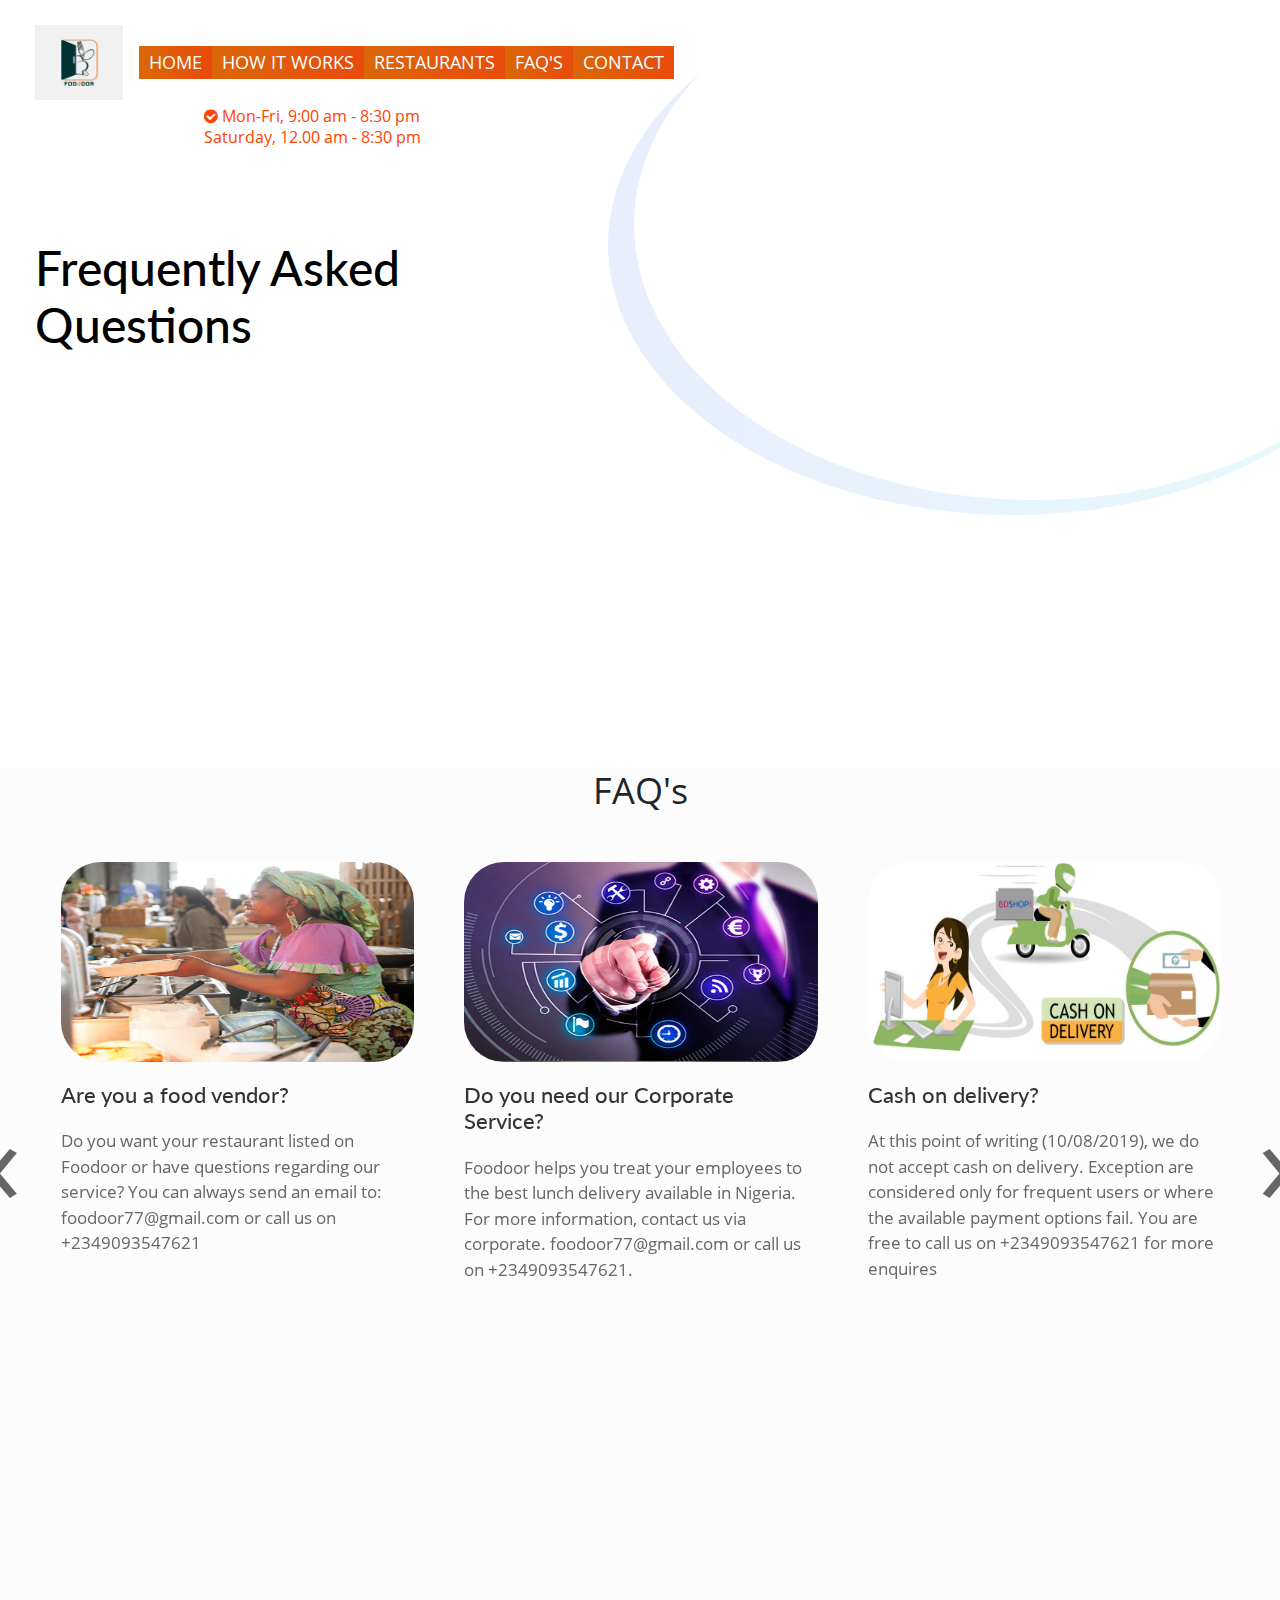
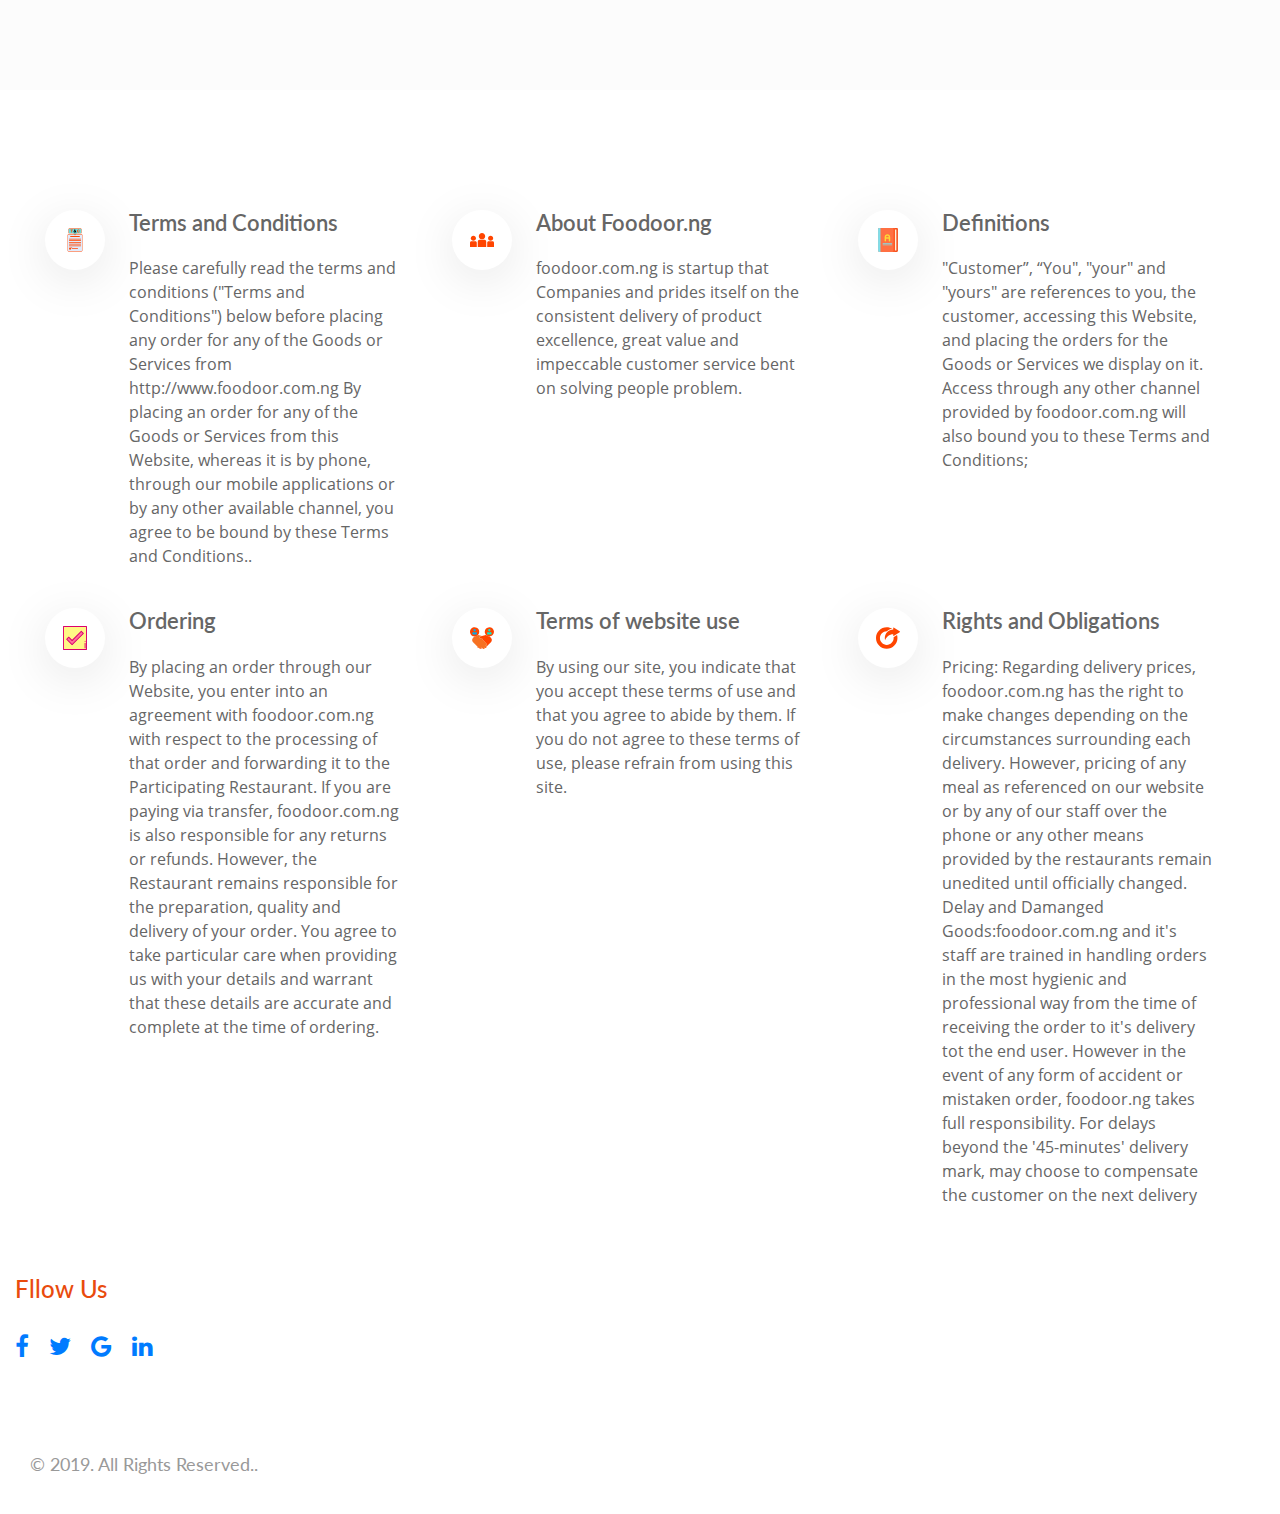
==== faq.html @ 5216e7ac "updated" ====
<!doctype html>

<html lang="en">

<head>
    <!-- Required meta tags -->
    <meta charset="utf-8">
    <meta name="viewport" content="width=device-width, initial-scale=1, shrink-to-fit=no">
    <link href="https://fonts.googleapis.com/icon?family=Material+Icons" rel="stylesheet">
    <!-- awesone fonts css-->
    <link href="css/font-awesome.css" rel="stylesheet" type="text/css">
    <!-- owl carousel css-->
    <link rel="stylesheet" href="owl-carousel/assets/owl.carousel.min.css" type="text/css">
    <!-- Bootstrap CSS -->
    <link rel="stylesheet" href="css/bootstrap.min.css">
    <!-- custom CSS -->
    <link rel="stylesheet" href="css/style.css">
    <title>Foodoor-Best Food delivery service</title>
    <style>

    </style>
</head>

<body>
    <nav class="navbar navbar-expand-lg navbar-light bg-light bg-transparent" id="gtco-main-nav">
        <div class="container"><img src="images/foodoor logo.jpeg" class="navbar-brand" width=88px>
            <button class="navbar-toggler" data-target="#my-nav" onclick="myFunction(this)" data-toggle="collapse"><span
                    class="bar1"></span> <span class="bar2"></span> <span class="bar3"></span></button>
            <div id="my-nav" class="collapse navbar-collapse">
                <ul class="navbar-nav mr-auto">
                    <li class="nav-item"><a class="nav-link" href="index.html">Home</a></li>
                    <li class="nav-item"><a class="nav-link" href="howitwork.html">How it works</a></li>
                    <li class="nav-item"><a class="nav-link" href="index.html">Restaurants</a></li>
                    <li class="nav-item"><a class="nav-link" href="#">FAQ's</a></li>
                    <li class="nav-item"><a class="nav-link" href="index.html">Contact</a></li>
                </ul>
            </div>
        </div>
    </nav>
    <br>
    <div class="hidden-xs">
        <span class="pll mbs bold mon">
            <i class="fa fa-check-circle pos-absolute"></i>
            Mon-Fri, 9:00 am - 8:30 pm
        </span>
        <h6 class="pll mtn sun">Saturday, 12.00 am - 8:30 pm</h6>
    </div>


    <div class="container-fluid gtco-banner-area">
        <div class="container">
            <div class="row">
                <div class="col-md-6">
                    <h1> <span>Frequently Asked Questions</span> </h1>
                 </div>
                <div class="col-md-6">
                    <div class="card"><img class="card-img-top img-fluid"
                            src="images/svg/faq.svg" alt=""></div>
                </div>
            </div>
        </div>
    </div>
            <div class="container-fluid gtco-news" id="news">
                    <div class="container">
                        <h2>FAQ's</h2>
                        <div class="owl-carousel owl-carousel2 owl-theme">
                            <div>
                                <div class="card text-center"><img class="card-img-top" src="images/food vendor.jpg" alt=""
                                        height="200px">
                                    <div class="card-body text-left pr-0 pl-0">
                                        <h5>Are you a food vendor? </h5>
                                        <p class="card-text"> Do you want your restaurant listed on Foodoor or have questions
                                            regarding our service?
                                            You can always send an email to: foodoor77@gmail.com or call us on +2349093547621
                                        </p>
                                    </div>
                                </div>
                            </div>
                            <div>
                                <div class="card text-center"><img class="card-img-top" src="images/news2.jpg" alt=""
                                        height="200px">
                                    <div class="card-body text-left pr-0 pl-0">
                                        <h5>Do you need our Corporate Service?</h5>
                                        <p class="card-text">Foodoor helps you treat your employees to the best lunch delivery
                                            available in Nigeria. For more information,
                                            contact us via corporate. foodoor77@gmail.com or call us on +2349093547621.</p>
                                    </div>
                                </div>
                            </div>
                            <div>
                                <div class="card text-center"><img class="card-img-top"
                                        src="images/cash-on-delivery-process.jpg" alt="" height="200px">
                                    <div class="card-body text-left pr-0 pl-0">
                                        <h5>Cash on delivery? </h5>
                                        <p class="card-text">At this point of writing (10/08/2019), we do not accept cash on
                                            delivery.
                                            Exception are considered only
                                            for frequent users or where the available payment options fail.
                                            You are free to call us on +2349093547621 for more enquires</p>
                                    </div>
                                </div>
                            </div>
                            <div>
                                <div class="card text-center"><img class="card-img-top" src="images/FAQ-myorder.jpg" alt=""
                                        height="200px">
                                    <div class="card-body text-left pr-0 pl-0">
                                        <h5>What happens when i place an order? </h5>
                                        <p class="card-text">After you place your order,we start handling it right away.
                                            We do all that we can to get your food delivered as quickly as possible.
                                            However, sometimes restaurants receive very large amount of orders,
                                            or drivers get stuck in heavy traffic - this unfortunately might cause delays.
                                            If the amount of time you’ve waited has exceeded the estimated delivery time
                                            which is usually within 30-45 Minutes, you can contact us and we’ll look into what’s
                                            going on.
                                        </p>
        
                                    </div>
                                </div>
                            </div>
                            <div>
                                <div class="card text-center"><img class="card-img-top"
                                        src="images/advice-for-how-to-order-food-online-2-638.jpg" alt="" height="200px">
                                    <div class="card-body text-left pr-0 pl-0">
                                        <h5> How to order online? </h5>
                                        <p class="card-text"> There are three (6) steps. <br>
        
                                            <br> 1. Call us to order or chat us via Whatsapp messenger <br>
        
                                            <br> 2. Location: Tell us your area you want your food delivered <br>
        
                                            <br> 3. Select: Pick a restaurant and go through the variety of meals on their menu
                                            at <a href="foodoor.com.ng">Foodoor</a> before placing your order <br>
        
                                            <br> 4. Checkout: your bill will be sent to you via text message <br>
        
                                            <br> 5. Payment: Make the exact payment via the available payment options <br>
        
                                            <br> 6.Relax: Your order is on the way.</p>
                                    </div>
                                </div>
                            </div>
                        </div>
                    </div>
                </div>
        




<footer class="container-fluid" id="gtco-footer">
         <div class="container-fluid gtco-features-list">
                <div class="container">
                    <div class="row">
                        <div class="media col-md-6 col-lg-4">
                            <div class="oval mr-4"><img class="align-self-start" src="images/terms-and-conditions.svg"
                                    alt="">
                            </div>
                            <div class="media-body">
                                <h5 class="mb-0">Terms and Conditions</h5>
                                Please carefully read the terms and conditions ("Terms and Conditions") below before
                                placing any order for any of the Goods or Services from http://www.foodoor.com.ng
                                By placing an order for any of the Goods or Services from this Website, whereas it is by
                                phone,
                                through our mobile applications or
                                by any other available channel, you agree to be bound by these Terms and Conditions..
                            </div>
                        </div>
                        <div class="media col-md-6 col-lg-4">
                            <div class="oval mr-4"><img class="align-self-start" src="images/about-us-svgrepo-com.svg"
                                    alt=""></div>
                            <div class="media-body">
                                <h5 class="mb-0">About Foodoor.ng</h5>
                                foodoor.com.ng is startup that Companies and prides itself on the consistent
                                delivery of product excellence, great value and impeccable customer service bent on solving
                                people problem.
                            </div>
                        </div>
                        <div class="media col-md-6 col-lg-4">
                            <div class="oval mr-4"><img class="align-self-start" src="images/book.svg" alt="">
                            </div>
                            <div class="media-body">
                                <h5 class="mb-0">Definitions</h5>
                                "Customer”, “You", "your" and "yours" are references to you, the customer,
                                accessing this Website, and placing the orders for the Goods or Services we display on it.
                                Access through any other channel provided by foodoor.com.ng will also bound you to these
                                Terms and Conditions;
                            </div>
                        </div>
                        <div class="media col-md-6 col-lg-4">
                            <div class="oval mr-4"><img class="align-self-start" src="images/checked-tick-svgrepo-com.svg"
                                    alt=""></div>
                            <div class="media-body">
                                <h5 class="mb-0">Ordering</h5>
                                By placing an order through our Website, you enter into an agreement with foodoor.com.ng
                                with respect to the processing of that order and forwarding it to the Participating
                                Restaurant. If you are paying via transfer, foodoor.com.ng is also responsible for any
                                returns
                                or refunds. However, the Restaurant remains responsible for the preparation,
                                quality and delivery of your order. You agree to take particular care when providing
                                us with your details and warrant that these details are accurate and complete at the time of
                                ordering.
    
                            </div>
                        </div>
                        <div class="media col-md-6 col-lg-4">
                            <div class="oval mr-4"><img class="align-self-start" src="images/connection.svg" alt=""></div>
                            <div class="media-body">
                                <h5 class="mb-0">Terms of website use</h5>
                                By using our site, you indicate that you accept these terms of use and that you agree to
                                abide by them.
                                If you do not agree to these terms of use, please refrain from using this site.
                            </div>
                        </div>
                        <div class="media col-md-6 col-lg-4">
                            <div class="oval mr-4"><img class="align-self-start"
                                    src="images/right-arrow-next-button-svgrepo-com.svg" alt=""></div>
                            <div class="media-body">
                                <h5 class="mb-0">Rights and Obligations</h5>
                                Pricing: Regarding delivery prices, foodoor.com.ng has the right to make changes
                                depending on the circumstances surrounding each delivery. However, pricing of
                                any meal as referenced on our website or by any of our staff over the phone or
                                any other means provided by the restaurants remain unedited until officially changed.
                                Delay and Damanged Goods:foodoor.com.ng and it's staff are trained in
                                handling orders in the most hygienic and professional way from the time of
                                receiving the order to it's delivery tot the end user. However in the event of
                                any form of accident or mistaken order, foodoor.ng takes full responsibility.
                                For delays beyond the '45-minutes' delivery mark,
                                may choose to compensate the customer on the next delivery
                            </div>
                        </div>
                    </div>
                </div>
            </div>
    

    <div class="row follows">
        <h4 class="mt-5">Fllow Us</h4>
        <ul class="nav follow-us-nav">
            <li class="nav-item"><a class="nav-link pl-0" href="http://fb.me/foodoor77"><i
                        class="fa fa-facebook" aria-hidden="true"></i></a></li>
            <li class="nav-item"><a class="nav-link" href="#"><i class="fa fa-twitter"
                        aria-hidden="true"></i></a></li>
            <li class="nav-item"><a class="nav-link" href="#"><i class="fa fa-google"
                        aria-hidden="true"></i></a></li>
            <li class="nav-item"><a class="nav-link" href="#"><i class="fa fa-linkedin"
                        aria-hidden="true"></i></a></li>

        </ul>
    </div>
    <div class="col-12">
        <p>&copy; 2019. All Rights Reserved..</p>
    </div>
</div>
</div>
</div>
</div>
<div id='tawk_5d5dae3677aa790be3301d8b'></div>
<!--Start of Tawk.to Script-->
<script type="text/javascript">
var Tawk_API=Tawk_API||{}, Tawk_LoadStart=new Date(); Tawk_API.embedded='tawk_5d5dae3677aa790be3301d8b';
(function(){
var s1=document.createElement("script"),s0=document.getElementsByTagName("script")[0];
s1.async=true;
s1.src='https://embed.tawk.to/5d5dae3677aa790be3301d8b/1dir3nml4';
s1.charset='UTF-8';
s1.setAttribute('crossorigin','*');
s0.parentNode.insertBefore(s1,s0);})();
</script>
<!--End of Tawk.to Script-->
</footer>


<script src="https://www.gstatic.com/firebasejs/6.4.0/firebase-app.js"></script>
<script src="https://www.gstatic.com/firebasejs/6.4.0/firebase-firestore.js"></script>
<!-- Optional JavaScript -->
<!-- jQuery first, then Popper.js, then Bootstrap JS -->
<script src="js/jquery-3.3.1.slim.min.js"></script>
<script src="js/popper.min.js"></script>
<script src="js/bootstrap.min.js"></script>
<!-- owl carousel js-->
<script src="owl-carousel/owl.carousel.min.js"></script>
<script src="js/main.js"></script>
<script>
function myFunction() {
var x = document.getElementById("myDIV");
if (x.style.display === "none") {
x.style.display = "block";
x.style.transition = "0.6";
x.style.transition = "width 10s";
} else {
x.style.display = "none";
x.style.transition = "width 2s";
}
}

var firebaseConfig = {
apiKey: "AIzaSyDHpuNeJrX38DSrdvi5j8j_zLeifFParaI",
authDomain: "foodoor-fa81e.firebaseapp.com",
databaseURL: "https://project-id.firebaseio.com",
projectId: "foodoor-fa81e"
};

firebase.initializeApp(firebaseConfig);
var db = firebase.firestore();



$('button#send_message').on('click', function () {


$fullname = $('#fullname');
$email = $('#email');
$message = $('#message');

fullname = fullname.value;
email = email.value;
message = message.value;

// dont forget to validate your form
console.log(fullname, email, message);

db.collection("cantact_messages").add({
fullname: fullname,
email: email,
message: message
});

console.log('message sent');
});
</script>


</body>

</html>
---- css/style.css ----
/*
  /** hide <a href="#">READ MORE <i class="fa fa-angle-right" aria-hidden="true"></i></a> 
 */
 html {
  scroll-behavior: smooth;
}
@font-face {
  font-family: "Lato-Regular";
  src: url(../fonts/Lato-Regular.ttf);
}
@font-face {
  font-family: "Lato-Black";
  src: url(../fonts/Lato-Black.ttf);
}
@font-face {
  font-family: "Lato-Bold";
  src: url(../fonts/Lato-Bold.ttf);
}
@font-face {
  font-family: "Lato-Light";
  src: url(../fonts/Lato-Light.ttf);
}
@font-face {
  font-family: "Lato-Medium";
  src: url(../fonts/Lato-Medium.ttf);
}
@font-face {
  font-family: "Lato-Semibold";
  src: url(../fonts/Lato-Semibold.ttf);
}
@font-face {
  font-family: "OpenSans-Bold";
  src: url(../fonts/OpenSans-Bold.ttf);
}
@font-face {
  font-family: "OpenSans-Regular";
  src: url(../fonts/OpenSans-Regular.ttf);
}
@font-face {
  font-family: "OpenSans-Semibold";
  src: url(../fonts/OpenSans-Semibold.ttf);
}
.pulse-button {

  top: 56px;

  box-shadow: 0 0 0 0 #db6708;
  border-radius: 50%;
  background-color: #e94b0d;
  background-size: cover;
  cursor: pointer;
  -webkit-animation: pulse 1.25s infinite cubic-bezier(0.66, 0, 0, 1);
-moz-animation: pulse 1.25s infinite cubic-bezier(0.66, 0, 0, 1);
-ms-animation: pulse 1.25s infinite cubic-bezier(0.66, 0, 0, 1);
animation: pulse 1.25s infinite cubic-bezier(0.66, 0, 0, 1);
}
.pulse-button:hover {
-webkit-animation: none;-moz-animation: none;-ms-animation: none;animation: none;
}

@-webkit-keyframes pulse {to {box-shadow: 0 0 0 45px rgba(232, 76, 61, 0);}}
@-moz-keyframes pulse {to {box-shadow: 0 0 0 45px rgba(232, 76, 61, 0);}}
@-ms-keyframes pulse {to {box-shadow: 0 0 0 45px rgba(232, 76, 61, 0);}}
@keyframes pulse {to {box-shadow: 0 0 0 45px rgba(232, 76, 61, 0);}}
p {
  font-family: "OpenSans-Regular";
  color: #666666;
  font-size: 18px;
}

body {
  overflow: hidden;
  overflow-y: auto;
  font-family: "OpenSans-Regular";
}

@media (min-width: 1200px) {
  .container {
    max-width: 1240px;
  }
}
#gtco-main-nav {
  padding: 20px 0;
}
#gtco-main-nav .navbar-brand {
  font-size: 36px;
  font-family: "Lato-Black";
  text-transform: uppercase;
  background: -webkit-linear-gradient(left, #db6708, #e94b0d);
  background: -ms-linear-gradient(left, #db6708, #e94b0d);
  background: -moz-linear-gradient(left, #db6708, #e94b0d);
  background: -o-linear-gradient(left, #db6708, #e94b0d);
  -webkit-background-clip: text;
  -ms-background-clip: text;
  -o-background-clip: text;
  -webkit-text-fill-color: transparent;
  -ms-text-fill-color: transparent;
  -o-text-fill-color: transparent;
}

#gtco-main-nav .bar1, #gtco-main-nav .bar2, #gtco-main-nav .bar3 {
  width: 25px;
  height: 2px;
  background-color: #db6708;
  margin: 5px 0;
  transition: 0.4s;
  display: block;
  position: relative;
}
#gtco-main-nav .change .bar1 {
  -webkit-transform: rotate(-42deg) translate(-2px, 6px);
  transform: rotate(-42deg) translate(-2px, 6px);
}
#gtco-main-nav .change .bar2 {
  opacity: 0;
}
#gtco-main-nav .change .bar3 {
  -webkit-transform: rotate(46deg) translate(-4px, -8px);
  transform: rotate(46deg) translate(-4px, -8px);
}
#gtco-main-nav .navbar-nav li a {
  font-family: "OpenSans-Regular";
  font-size: 18px;
  background: -webkit-linear-gradient(left, #db6708, #e94b0d);
  background: -ms-linear-gradient(left,   #db6708, #e94b0d);
  background: -moz-linear-gradient(left,  #db6708, #e94b0d);
  background: -o-linear-gradient(left,  #db6708, #e94b0d);
  padding: 3px 10px !important;
  text-transform: uppercase;
  color: white;
 
}
#gtco-main-nav form a.btn-info {
  background:  #e94b0d;
  border-color: #db6708;
}
#gtco-main-nav form a.btn-outline-dark {
  border-color: #db6708, #e94b0d;
  background-color: transparent;
}
@media (max-width: 991px) {
  #gtco-main-nav form a.btn-outline-dark {
    border-color: #e94b0d;
    color: #e94b0d;
  }
}
#gtco-main-nav::after {
  position: absolute;
  content: "";
  height: 600px;
  width: 900px;
  background-image: linear-gradient(-220deg,  white, white);
  left: 49.5%;
  top: -50px;
  z-index: -1;
  border-radius: 50% 0 50% 50%;
}
@media (max-width: 1400px) {
  #gtco-main-nav::after {
    height: 550px;
    width: 800px;
  }
}
@media (max-width: 1199px) {
  #gtco-main-nav::after {
    width: 700px;
  }
}
@media (max-width: 991px) {
  #gtco-main-nav::after {
    width: 55%;
    left: auto;
    right: 0;
  }
 }
@media (max-width: 600px) {
  #gtco-main-nav::after {
    width: 100%;
    height: 400px;
  }

}
#gtco-main-nav::before {
  position: absolute;
  content: "";
  height: 590px;
  width: 930px;
  background-image: -webkit-linear-gradient(to right, #e8eefc, #e6fafe);
  background-image: -moz-linear-gradient(to right, #e8eefc, #e6fafe);
  background-image: -ms-linear-gradient(to right, #e8eefc, #e6fafe);
  background-image: -o-linear-gradient(to right, #e8eefc, #e6fafe);
  background-image: linear-gradient(to right, #e8eefc, #e6fafe);
  left: 47.5%;
  top: -25px;
  z-index: -1;
  border-radius: 50% 0 50% 50%;
}
@media (max-width: 1400px) {
  #gtco-main-nav::before {
    height: 540px;
    width: 810px;
  }
  .mon{
    margin-left: 204px;
    position: absolute;
    margin-top: -45px;
    color: orangered;
  }
  .sun{
    margin-left: 204px;
    position: absolute;
    margin-top: -21px;
    color: orangered;
  }
  .pay{
    margin-left: 389px;
    position: absolute;
    margin-top: -44px;
    color: orangered;
  }
  .pod{
    margin-left: 547px;
    position: absolute;
    margin-top: -45px;
    color: orangered;
  }
  .dtime{
    margin-left: 389px;
    position: absolute;
    margin-top: -21px;
    color: orangered;
  }
}
@media (max-width: 1199px) {
  #gtco-main-nav::before {
    width: 710px;
  }
  .mon{
    margin-left: 144px;
    position: absolute;
    margin-top: -45px;
    color: orangered;
  }
  .sun{
    margin-left: 154px;
    position: absolute;
    margin-top: -21px;
    color: orangered;
  }
  .pay{
    margin-left: 389px;
    position: absolute;
    margin-top: -44px;
    color: orangered;
  }
  .pod{
    margin-left: 547px;
    position: absolute;
    margin-top: -45px;
    color: orangered;
  }
  .dtime{
    margin-left: 389px;
    position: absolute;
    margin-top: -21px;
    color: orangered;
  }
}
@media (max-width: 991px) {
  #gtco-main-nav::before {
    width: 55%;
    left: auto;
    right: 0;
  }
  .bestsell{
   margin-left: 465px;
}
  .mon{
    margin-left: 186px;
    position: absolute;
    margin-top: -122px;
    color: orangered;
}
.sun {
  margin-left: 199px;
  position: absolute;
  margin-top: -95px;
  color: orangered;
}
.pay {
margin-left: 424px;
position: absolute;
margin-top: -117px;
color: orangered;
}
.pod {
margin-left: 581px;
position: absolute;
margin-top: -118px;
color: orangered;
}
.dtime {
margin-left: 429px;
position: absolute;
margin-top: -93px;
color: orangered;
}
}
@media (max-width: 600px) {
  #gtco-main-nav::before {
    width: 100%;
    height: 390px;
  }
  .mon{
    margin-left: 96px;
    position: absolute;
    margin-top: -122px;
    color: orangered;
}
.sun {
  margin-left: 109px;
  position: absolute;
  margin-top: -95px;
  color: orangered;
}
.pay {
margin-left: 334px;
position: absolute;
margin-top: -117px;
color: orangered;
}
.pod {
margin-left: 491px;
position: absolute;
margin-top: -118px;
color: orangered;
}
.dtime {
margin-left: 339px;
position: absolute;
margin-top: -93px;
color: orangered;
}

}

.gtco-banner-area a, .gtco-feature a, .gtco-features a, .gtco-news .owl-carousel .card a, #gtco-footer .submit-button {
  background-image: -moz-linear-gradient(0deg, #e94b0dd8 0%, #db6708b2 100%);
  background-image: -webkit-linear-gradient(0deg, #e94b0dd8 0%, #db6708b2 100%);
  background-image: -ms-linear-gradient(0deg, #e94b0dd8 0%, #db6708b2 100%);
  font-size: 18px;
  font-family: "OpenSans-Semibold";
  color: #fff;
  border-radius: 50px;
  padding: 0px 32px;
  display: inline-block;
  text-transform: uppercase;
  padding-right: 30px;;
  text-decoration: none !important;
}
.gtco-banner-area a .fa, .gtco-feature a .fa, .gtco-features a .fa, .gtco-news .owl-carousel .card a .fa, #gtco-footer .submit-button .fa {
  background: #fff;
  border-radius: 50%;
  height: 32px;
  width: 32px;
  color: #db6708b2;
  font-size: 22px;
  text-align: center;
  padding-top: 5px;
  margin-left: 15px;
}

.gtco-feature h2, .gtco-features h2 {
  font-family: "Lato-Regular";
  color: #000000;
  font-size: 36px;
  margin-bottom: 30px;
}

.card {
  border: none;
  background: transparent;
}

.gtco-banner-area {
  margin-top: 20px;
  min-height: 500px;
}
.gtco-banner-area h1 {
  font-family: "Lato-Light";
  font-size: 48px;
  color: #000000;
  max-width: 500px;
  margin-top: 70px;
}
.gtco-banner-area h1 span {
  font-family: "Lato-Medium";
}
@media (max-width: 1199px) {
  .gtco-banner-area h1 {
    margin-top: 30px;
  }
}
.gtco-banner-area p {
  max-width: 450px;
  margin: 20px 0;
  margin-bottom: 40px;
}
.gtco-banner-area a {
  display: inline;
  padding: 10px 30px;
  padding-right: 5px;
}
.gtco-banner-area .col-md-6 .card .card-img-top {
  max-width: 430px;
  margin: 0 auto;
  margin-top: 30px;
  margin-right: 0;
}
@media (max-width: 1400px) {
  .gtco-banner-area .col-md-6 .card .card-img-top {
    max-width: 359px;
    margin-top: -35px;
    margin-right: auto;
  }
}
@media (max-width: 1199px) {
  .gtco-banner-area .col-md-6 .card .card-img-top {
    max-width: 350px;
  }
}
@media (max-width: 767px) {
  .gtco-banner-area .col-md-6 .card .card-img-top {
    margin-top: 100px;
  }
    .bestsell{
   margin-left: 465px;
}
}

.gtco-feature {
  margin-top: 100px;
}
.gtco-feature .card .back-bg {
  margin-left: -30px !important;
  margin-top: -20px;
}
.gtco-feature .card svg {
  display: block;
  margin-left: auto;
  margin-right: auto;
}
.gtco-feature .card svg.defs {
  position: absolute;
  width: 0;
  height: 0;
}
.gtco-feature .card .squircle {
  width: 100%;
  height: 450px;
  background: url(../images/learn-img.jpg) center/cover, #aaa;
  clip-path: url(#clip-path);
  background-position-x: -50px;
}
.gtco-feature p small {
  font-size: 16px;
}
.gtco-feature a {
  margin-top: 3px;
  display: inline-block;
}

.gtco-features {
  margin-top: 100px;
}
.gtco-features svg {
  position: absolute;
  margin-left: -100px;
  margin-top: 100px;
}
@media (max-width: 767px) {
  .gtco-features svg {
    margin: 0 auto;
    margin-top: 200px;
  }
  .mon{
    margin-left: 117px;
    position: absolute;
    margin-top: -122px;
    font-size: small;
    color: orangered;
}
.sun {
  margin-left: 117px;
  position: absolute;
  margin-top: -95px;
  font-size: small;
  color: orangered;
}
.pay {
  margin-left: 336px;
  position: absolute;
  margin-top: -119px;
font-size: small;
color: orangered;
}
.pod {
  margin-left: 464px;
  position: absolute;
  margin-top: -119px;
font-size: small;
color: orangered;
}
.dtime {
margin-left: 336px;
position: absolute;
margin-top: -93px;
font-size: small;
color: orangered;
}

}
.gtco-features h2 {
  margin-top: 200px;
}
@media (max-width: 991px) {
  .gtco-features h2 {
    margin-top: 0;
  }
}
.gtco-features .col-lg-4 p {
  max-width: 320px;
  margin-bottom: 30px;
}
.gtco-features .col-lg-8 {
  padding: 10px 100px;
}
@media (max-width: 767px) {
  .gtco-features .col-lg-8 {
    padding: 10px 0;
  }
}
.gtco-features .col-lg-8 .row .col:first-child {
  margin-top: 150px;
}
@media (max-width: 600px) {
  .gtco-features .col-lg-8 .row .col:first-child {
    margin-top: 50px;
  }
}
@media (max-width: 600px) {
  .gtco-features .col-lg-8 .col {
    flex: 0 0 100%;
    max-width: 100%;
  }
}
.gtco-features .col-lg-8 .card {
  background: #fff;
  margin: 30px 5px;
  padding: 20px 10px;
  border-radius: 20px;
  box-shadow: 0 15px 40px 0 rgba(0, 0, 0, 0.08);
}
.gtco-features .col-lg-8 .card .oval {
  background: linear-gradient(to right, #f1f6fd, #f0fbfe);
  padding: 10px;
  width: 150px;
  border-radius: 50%;
  margin: auto;
  transform: rotate(20deg);
  margin-top: 20px;
}
.gtco-features .col-lg-8 .card .card-img-top {
  max-width: 0.8in;
  margin: 0 auto;
  transform: rotate(-20deg);
}
.gtco-features .col-lg-8 .card h3 {
  font-family: "Lato-Regular";
  font-size: 24px;
  color: #e94b0d;
}
.gtco-features .col-lg-8 .card p {
  font-size: 16px;
}

.gtco-numbers-block {
  margin: 100px auto;
  margin-top: 200px;
  color: #fff;
}
@media (max-width: 600px) {
  .gtco-numbers-block {
    margin-top: 100px;
  }
}
@media (max-width: 1299px) {
  .gtco-numbers-block .row {
    max-width: 1000px;
    margin: 0 auto;
  }
}
@media (max-width: 767px) {
  .gtco-numbers-block .row .col-3 {
    padding: 0;
  }
}
.gtco-numbers-block #custom-map::before {
  position: absolute;
  content: "";
  height: 100px;
  width: 100%;
  border: 2px solid red;
}
.gtco-numbers-block svg {
  margin-top: -100px;
  position: absolute;
  left: 0;
  max-width: 1500px;
  right: 0;
  margin-left: auto;
  margin-right: auto;
}
@media (max-width: 1299px) {
  .gtco-numbers-block svg {
    margin-top: -90px;
  }
}
@media (max-width: 1199px) {
  .gtco-numbers-block svg {
    margin-top: -60px;
  }
}
@media (max-width: 991px) {
  .gtco-numbers-block svg {
    margin-top: -40px;
  }
}
@media (max-width: 650px) {
  .gtco-numbers-block svg {
    margin-top: -20px;
  }
}
@media (max-width: 600px) {
  .gtco-numbers-block svg {
    margin-top: -4px;
    width: 83%;
    margin-left: 22px;
  }
}
.gtco-numbers-block h5 {
  font-family: "Lato-Bold";
  font-size: 60px;
}
@media (max-width: 1299px) {
  .gtco-numbers-block h5 {
    font-size: 48px;
  }
}
@media (max-width: 767px) {
  .gtco-numbers-block h5 {
    font-size: 24px;
  }
}
@media (max-width: 600px) {
  .gtco-numbers-block h5 {
    margin: 0;
    font-size: 18px;
  }
}
.gtco-numbers-block p {
  font-family: "Lato-Semibold";
  font-size: 24px;
  color: #fff;
}
@media (max-width: 1299px) {
  .gtco-numbers-block p {
    font-size: 18px;
  }
}
@media (max-width: 991px) {
  .gtco-numbers-block p {
    font-size: 16px;
  }
}
@media (max-width: 991px) {
  .gtco-numbers-block p {
    font-size: 10px;
  }
}
@media (max-width: 600px) {
  .gtco-numbers-block p {
    line-height: 2.1;
  }
}
@media (max-width: 500px) {
  .gtco-numbers-block p {
    font-size: 3px;
  }
}

.gtco-testimonials {
  position: relative;
  margin-top: 200px;
}
@media (max-width: 767px) {
  .gtco-testimonials {
    margin-top: 100px;
  }
}
.gtco-testimonials h2 {
  font-family: "Lato-Medium";
  font-size: 25px;
  text-align: center;
  color: #333333;
  margin-bottom: 100px;
}
.gtco-testimonials .owl-stage-outer {
  padding-bottom: 30px;
}
.gtco-testimonials .owl-nav {
  display: none;
}
.gtco-testimonials .owl-dots {
  text-align: center;
}
.gtco-testimonials .owl-dots span {
  position: relative;
  height: 10px;
  width: 10px;
  border-radius: 50%;
  display: block;
  background: #fff;
  border: 2px solid #db6708b2;
  margin: 0 5px;
}
.gtco-testimonials .owl-dots .active {
  box-shadow: none;
}
.gtco-testimonials .owl-dots .active span {
  background: #db6708b2;
  box-shadow: none;
  height: 12px;
  width: 12px;
  margin-bottom: -1px;
}
.gtco-testimonials .card {
  background: #fff;
  box-shadow: 0 15px 40px 0 rgba(0, 0, 0, 0.08);
  margin: 0 30px;
  padding: 0 20px;
  border-radius: 50px;
}
.gtco-testimonials .card .card-img-top {
  max-width: 100px;
  border-radius: 50%;
  margin: 0 auto;
  border: 5px solid #e94b0d;
  width: 100px;
  height: 100px;
}
.gtco-testimonials .card h5 {
  color: #e94b0d;
  font-size: 21px;
  line-height: 1.3;
  font-family: "Lato-Medium";
}
.gtco-testimonials .card h5 span {
  font-size: 18px;
  color: #666666;
  font-family: "OpenSans-Regular";
}
.gtco-testimonials .card p {
  font-size: 18px;
}
.gtco-testimonials .active {
  opacity: 0.5;
  transition: all 0.3s;
}
.gtco-testimonials .center {
  opacity: 1;
}
.gtco-testimonials .center h5 {
  font-size: 24px;
}
.gtco-testimonials .center h5 span {
  font-size: 20px;
}
.gtco-testimonials .center p {
  font-size: 20px;
}
.gtco-testimonials .center .card-img-top {
  max-width: 100%;
  height: 120px;
  width: 120px;
}

.gtco-features-list {
  margin-top: 100px;
}
.gtco-features-list .media {
  margin: 20px 0;
}
.gtco-features-list .oval {
  border-radius: 50%;
  background-color: white;
  box-shadow: 0 10px 50px 0 rgba(0, 0, 0, 0.1);
  padding: 15px;
  height: 60px;
  width: 60px;
}
.gtco-features-list .oval .align-self-start {
  width: 100%;
  padding: 3px;
}
.gtco-features-list .media-body {
  font-family: "OpenSans-Regular";
  font-size: 16px;
  color: #666666;
  padding-right: 20px;
}
.gtco-features-list .media-body h5 {
  font-family: "Lato-Semibold";
  margin-bottom: 20px !important;
  font-size: 22px;
}

.gtco-logo-area {
  margin: 50px auto;
}
.gtco-logo-area .col .img-fluid {
  max-height: 32px;
}
@media (max-width: 600px) {
  .gtco-logo-area .col {
    flex: 0 0 50%;
    max-width: 50%;
    margin: 20px 0;
  }
}

.gtco-news {
  background: #fcfcfc;
  padding: 0px 0;
  margin: 100px auto;
}
.gtco-news h2 {
  font-size: 36px;
  font-weight: "Lato-Medium";
  text-align: center;
  margin-bottom: 50px;
}
.gtco-news .owl-carousel .owl-nav {
  display: block !important;
  position: absolute;
  top: 25%;
  width: 100%;
}
@media (max-width: 600px) {
  .gtco-news .owl-carousel .owl-nav {
    display: none !important;
  }
}
.gtco-news .owl-carousel .owl-nav .owl-prev, .gtco-news .owl-carousel .owl-nav .owl-next {
  font-size: 120px;
  color: #666666;
  position: absolute;
}
.gtco-news .owl-carousel .owl-nav .owl-prev {
  left: -50px;
}
.gtco-news .owl-carousel .owl-nav .owl-next {
  right: -50px;
}
.gtco-news .owl-carousel .card {
  padding: 0 25px;
}
.gtco-news .owl-carousel .card .card-img-top {
  border-radius: 40px;
  box-shadow: 0 10px 20px 0 (left,  #db6708, #e94b0d);
}
.card-image{
  width: 200px;
  height: 135px;
  border-radius: 14px;
}
.gtco-news .owl-carousel .card h5 {
  font-family: "Lato-Medium";
  font-size: 22px;
  color: #333333;
  margin-bottom: 20px;
}
@media (max-width: 767px) {
  .gtco-news .owl-carousel .card h5 {
    font-size: 18px;
  }
}
.gtco-news .owl-carousel .card p {
  font-size: 17px;
}
@media (max-width: 767px) {
  .gtco-news .owl-carousel .card p {
    font-size: 15px;
  }
}
.gtco-news .owl-carousel .card a {
  padding-top: 3px !important;
  padding-bottom: 3px !important;
}

#gtco-footer {
  padding-bottom: 20px;
}
#gtco-footer h4 {
  font-family: "Lato-Medium";
  font-size: 24px;
  color: #e94b0d;
  margin-bottom: 30px;
}
#gtco-footer input, #gtco-footer textarea {
  background-color: white;
  box-shadow: 0 8px 20px 0 rgba(0, 0, 0, 0.08);
  border-radius: 50px;
  max-width: 450px;
  width: 100%;
  height: 60px;
  border: none;
  margin-bottom: 30px;
  padding-left: 30px;
  color: #000;
}
#gtco-footer input::-webkit-input-placeholder, #gtco-footer input::-moz-placeholder, #gtco-footer input:-ms-input-placeholder, #gtco-footer input:-moz-placeholder, #gtco-footer textarea::-webkit-input-placeholder, #gtco-footer textarea::-moz-placeholder, #gtco-footer textarea:-ms-input-placeholder, #gtco-footer textarea:-moz-placeholder {
  color: #999999;
  font-family: "OpenSans-Regular";
  font-size: 18px;
}
#gtco-footer textarea {
  min-height: 200px;
  border-radius: 30px;
  padding-top: 20px;
  padding-right: 20px;
  resize: none;
}
#gtco-footer .company-nav, #gtco-footer .services-nav {
  font-family: "OpenSans-Regular";
  font-size: 20px;
}
#gtco-footer .company-nav a, #gtco-footer .services-nav a {
  
  margin: 0;
  padding: 0;
  border-radius:none;

}
#gtco-footer .follow-us-nav a {
  padding: 0 10px;
 
}
@media (max-width: 385px) {
  #gtco-footer .follow-us-nav a {
    padding-right: 0;
  }
}
#gtco-footer .follow-us-nav a .fa {
  font-size: 24px;
}
#gtco-footer .col-12 {
  margin-top: 90px;
}
#gtco-footer .col-12 p {
  font-family: "Lato-Regular";
  font-size: 18px;
  color: #999999;
}
@media (max-width: 991px) {
  #gtco-footer .col-12 {
    margin-top: 20px;
  }
}
@media (max-width: 991px) {
  #gtco-footer .col-lg-6 {
    margin-bottom: 50px;
  }
}
.upcontain{
  width: 100%;
  height: 46%;
}
.headline{
  margin-left: 42%;
}
#title{
  color: #e94b0d;
  font-weight: 900;
  font-size: 15px;
  word-spacing: 1px;
  margin-bottom: 1rem;

}
.content h1{
  position: absolute;
  margin-left: 28px;
  font-weight: bold;
  margin-top: 56px;
  color: white;
  font-size: 25px;
}
.content p{
  position: absolute;
  margin-left: 43px;
  color: rgb(252, 252, 252);
  font-size: 13px;
  margin-top: 99px;
}

.price{
  color: #666666;
  font-size: 18px;
}
.headline{
  margin-left: 472px;
  width: 124px;
  height: 2px;
  margin-top: -8px;
  background-color: #e97c41;
}
.headline2{
    margin-left: 172px;
    width: 65px;
    height: 2px;
    margin-top: -17px;
    background-color: #e97c41;
}
.follows{
  display: contents;
}
@media (max-width: 477px){
.one{
  width: 100%;
  max-width: 184px;
  height: 688px;
  margin-left:  -13px;
  display: grid;
  float: left;
}
.card-image{
  width: 141px;
  height: 145px;
  border-radius: 14px;
}
}
@media (max-width: 477px){
#title{
  color: #e94b0d;
  font-weight: 900;
  font-size: 10px;
  word-spacing: 0px;
  margin-bottom: 1rem;

}
.price{
  color: #666666;
  font-size: 11px
}
}
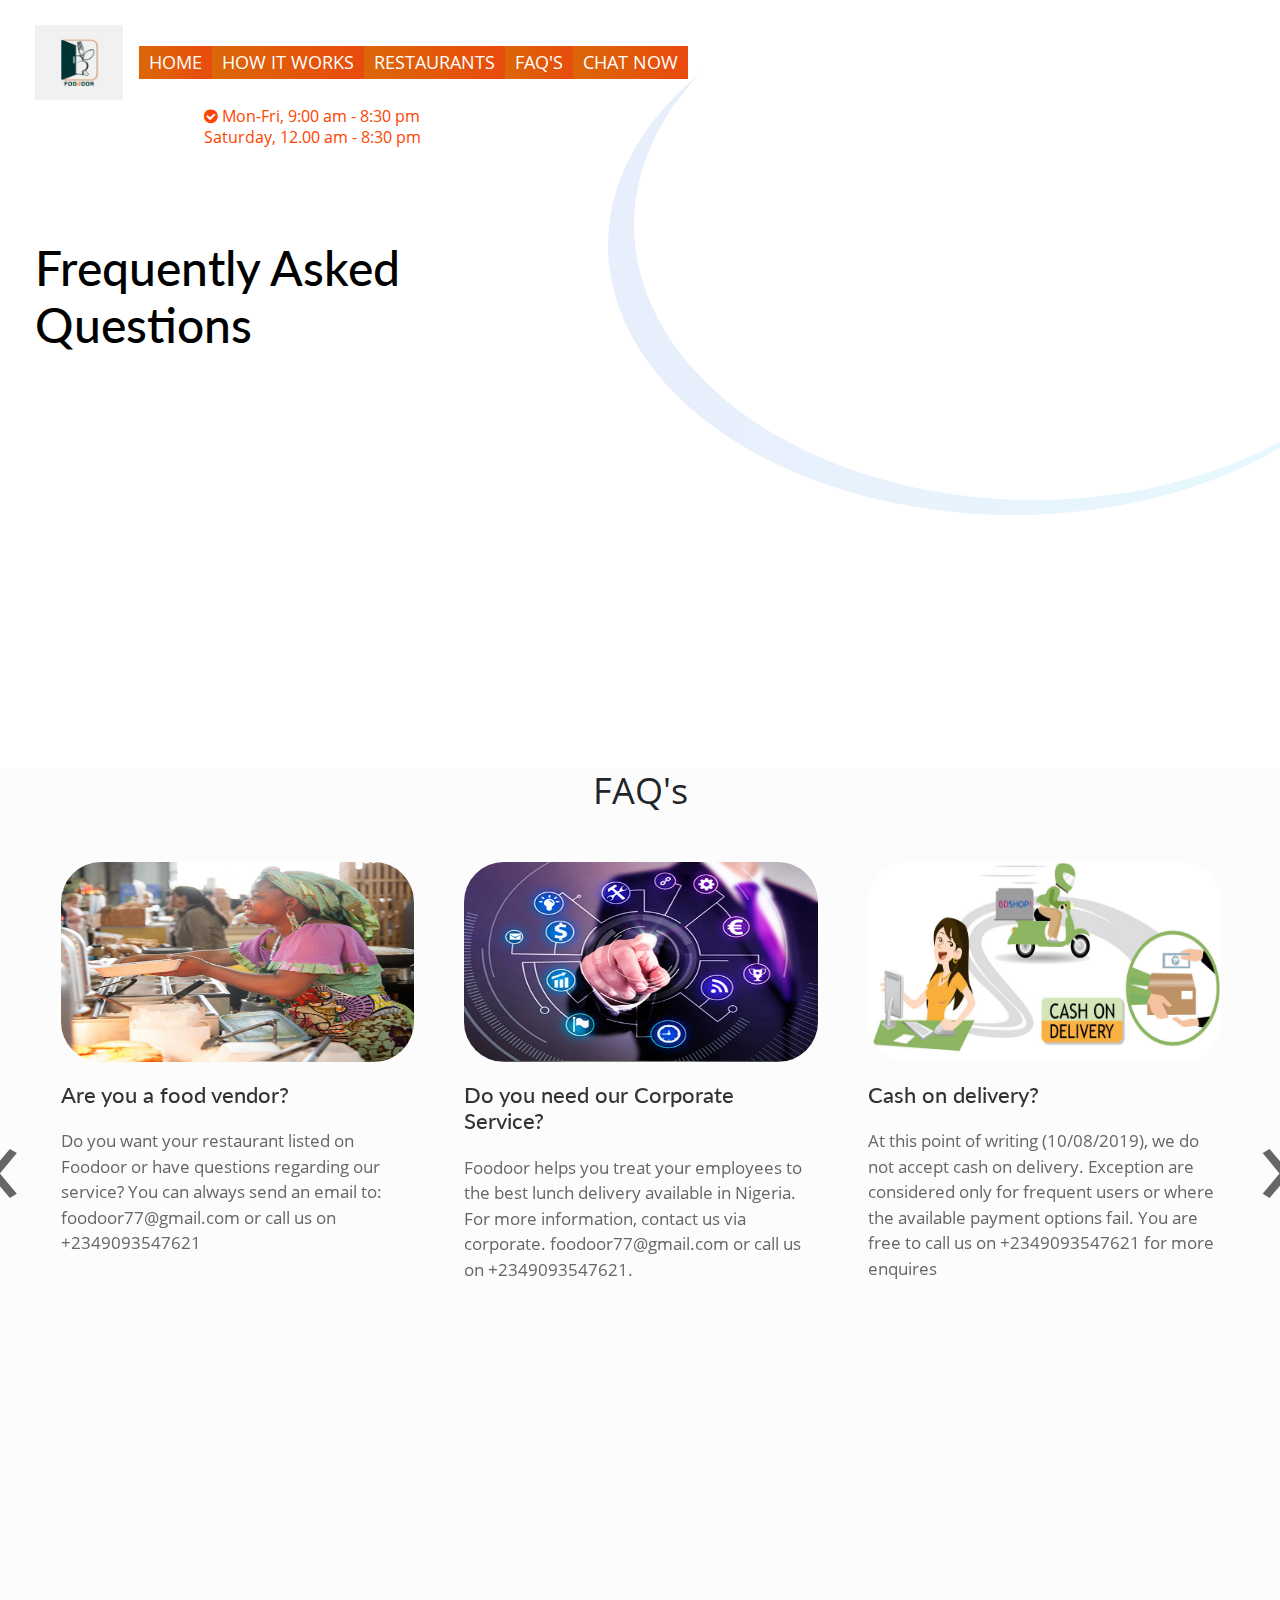
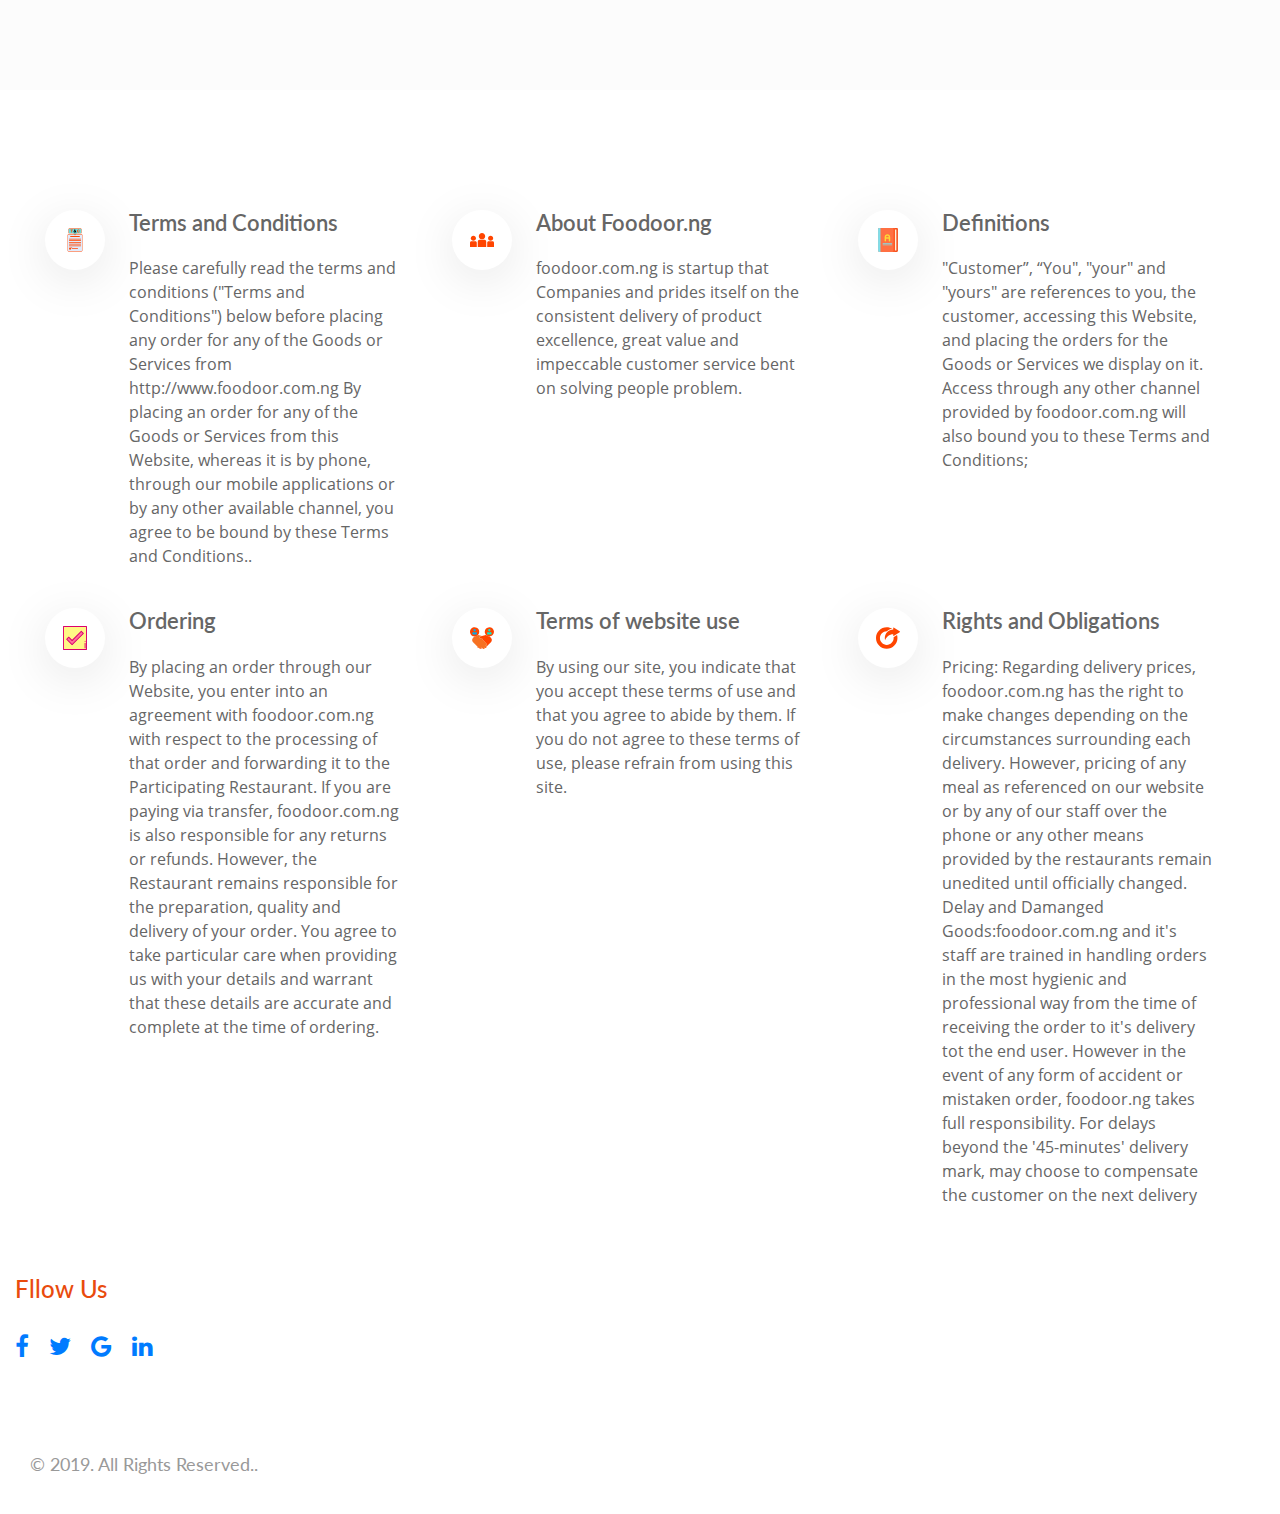
==== commit c4250ea1: "update" ====
--- a/faq.html
+++ b/faq.html
@@ -32,7 +32,7 @@
                     <li class="nav-item"><a class="nav-link" href="howitwork.html">How it works</a></li>
                     <li class="nav-item"><a class="nav-link" href="index.html">Restaurants</a></li>
                     <li class="nav-item"><a class="nav-link" href="#">FAQ's</a></li>
-                    <li class="nav-item"><a class="nav-link" href="index.html">Contact</a></li>
+                    <li class="nav-item"><a class="nav-link" href="https://tawk.to/foodoor.cf">Chat now</a></li>
                 </ul>
             </div>
         </div>
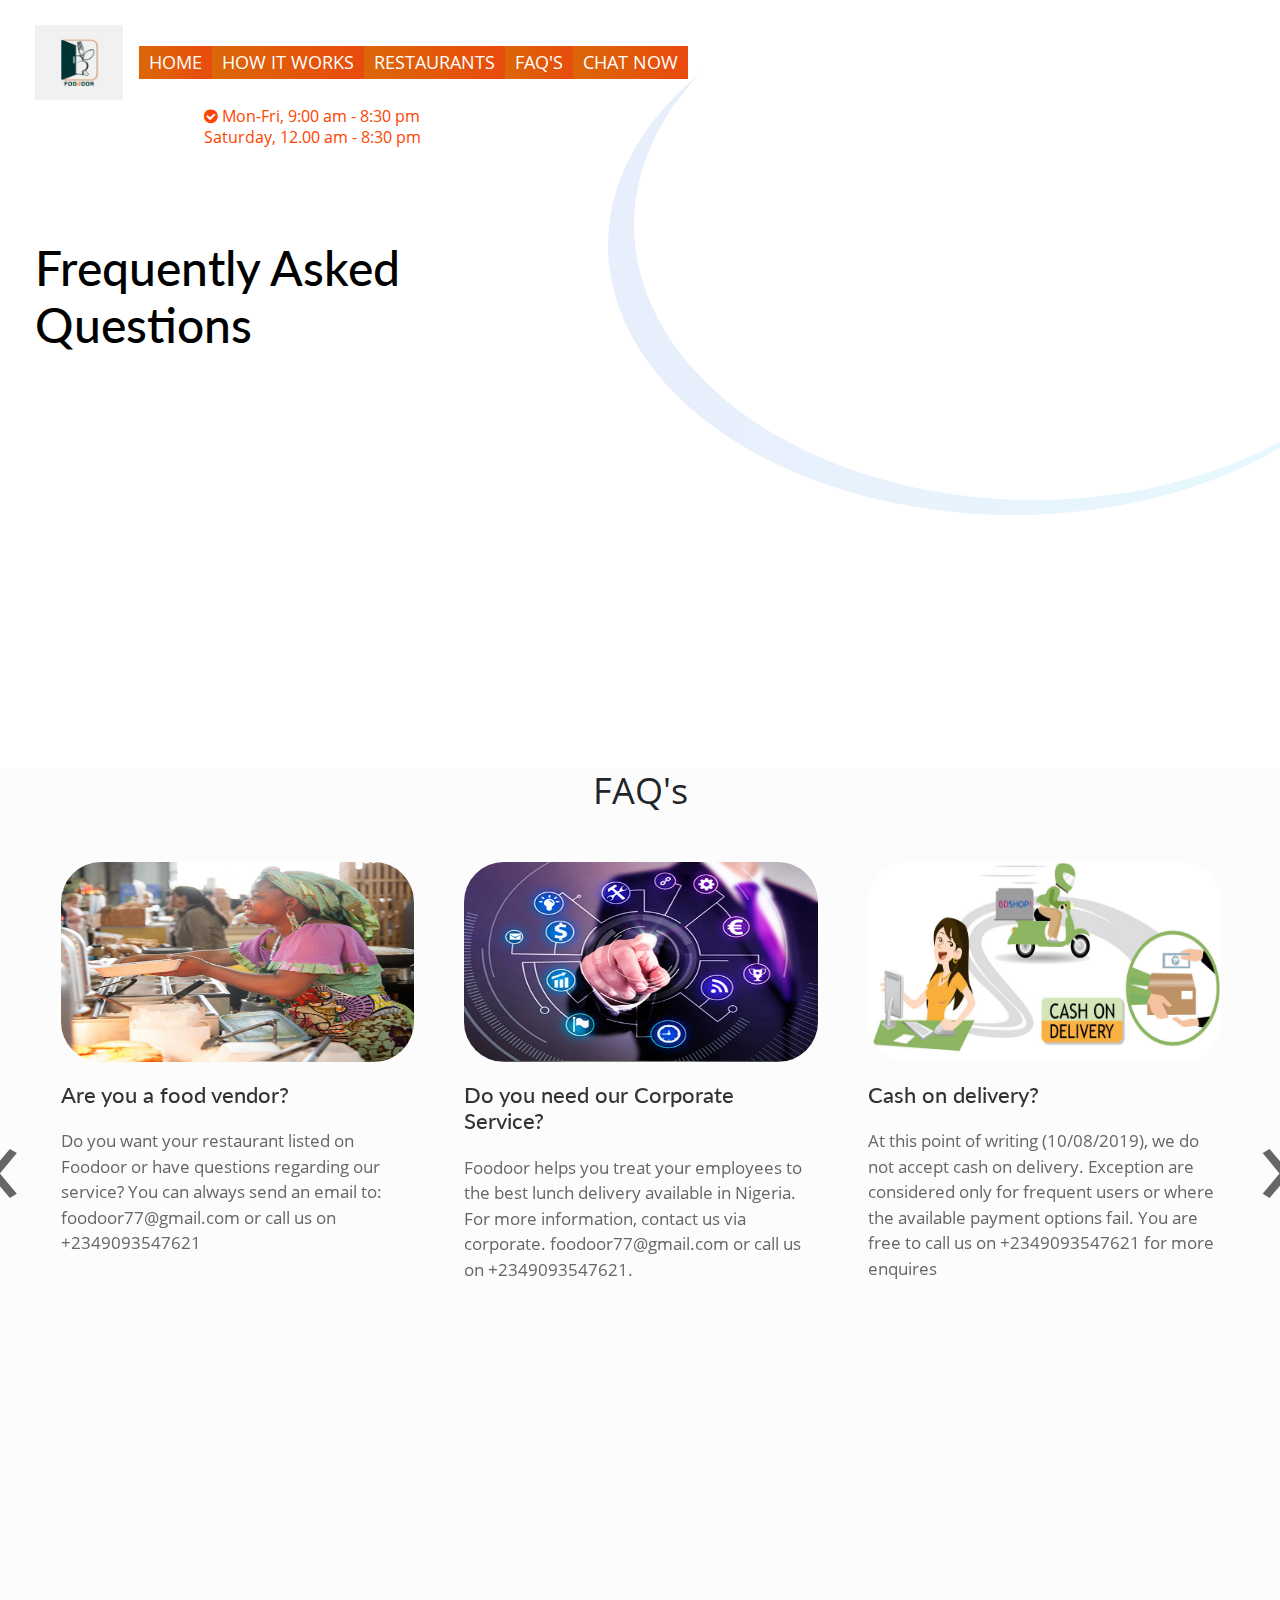
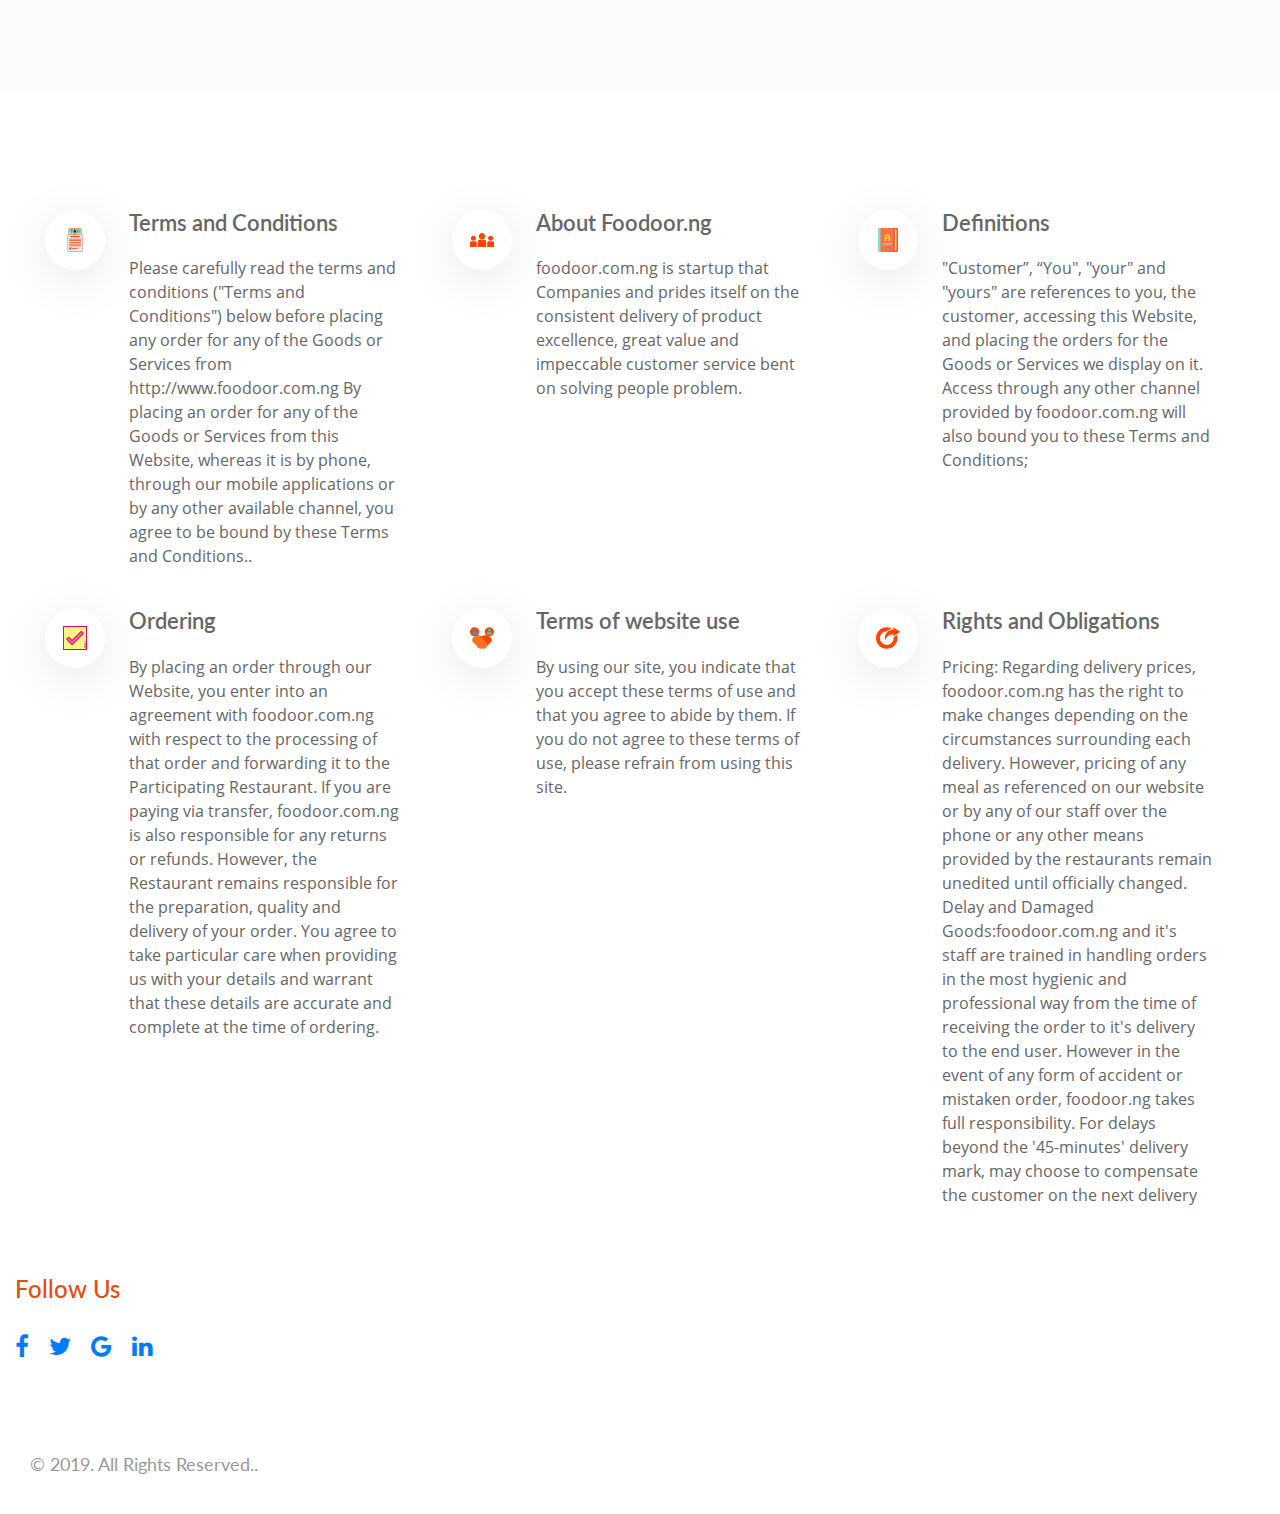
==== commit 01336acf: "update" ====
--- a/faq.html
+++ b/faq.html
@@ -220,9 +220,9 @@
                                 depending on the circumstances surrounding each delivery. However, pricing of
                                 any meal as referenced on our website or by any of our staff over the phone or
                                 any other means provided by the restaurants remain unedited until officially changed.
-                                Delay and Damanged Goods:foodoor.com.ng and it's staff are trained in
+                                Delay and Damaged Goods:foodoor.com.ng and it's staff are trained in
                                 handling orders in the most hygienic and professional way from the time of
-                                receiving the order to it's delivery tot the end user. However in the event of
+                                receiving the order to it's delivery to the end user. However in the event of
                                 any form of accident or mistaken order, foodoor.ng takes full responsibility.
                                 For delays beyond the '45-minutes' delivery mark,
                                 may choose to compensate the customer on the next delivery
@@ -234,7 +234,7 @@
     
 
     <div class="row follows">
-        <h4 class="mt-5">Fllow Us</h4>
+        <h4 class="mt-5">Follow Us</h4>
         <ul class="nav follow-us-nav">
             <li class="nav-item"><a class="nav-link pl-0" href="http://fb.me/foodoor77"><i
                         class="fa fa-facebook" aria-hidden="true"></i></a></li>
